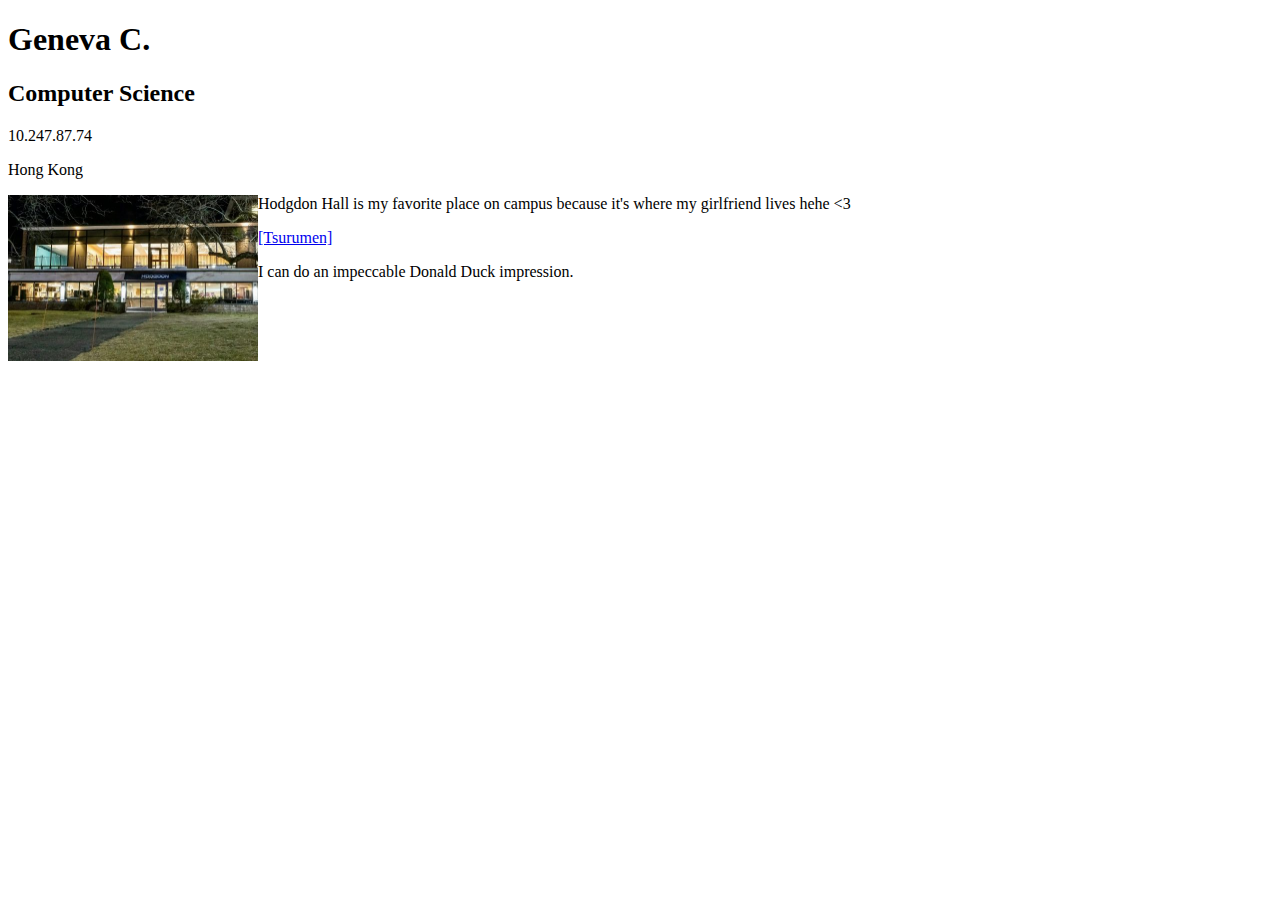
==== index.html @ 135264ea "First Commit" ====
<!DOCTYPE html>
<html>
    <head>
        <title>Geneva Cheng</title>
    </head>
    <body>
        <h1>Geneva C.</h1>
        <h2>Computer Science</h2>
        <p>10.247.87.74</p>
        <p>Hong Kong</p>
        <img src="images/Hodgdon.jpg" align="left" width="250"/>
        <p>Hodgdon Hall is my favorite place on campus because it's where my girlfriend lives hehe &lt;3</p>
        <a href="https://www.tsurumendavis.com/" target="_blank">[Tsurumen]</a>
        <p>I can do an impeccable Donald Duck impression.</p>
    </body>
</html>
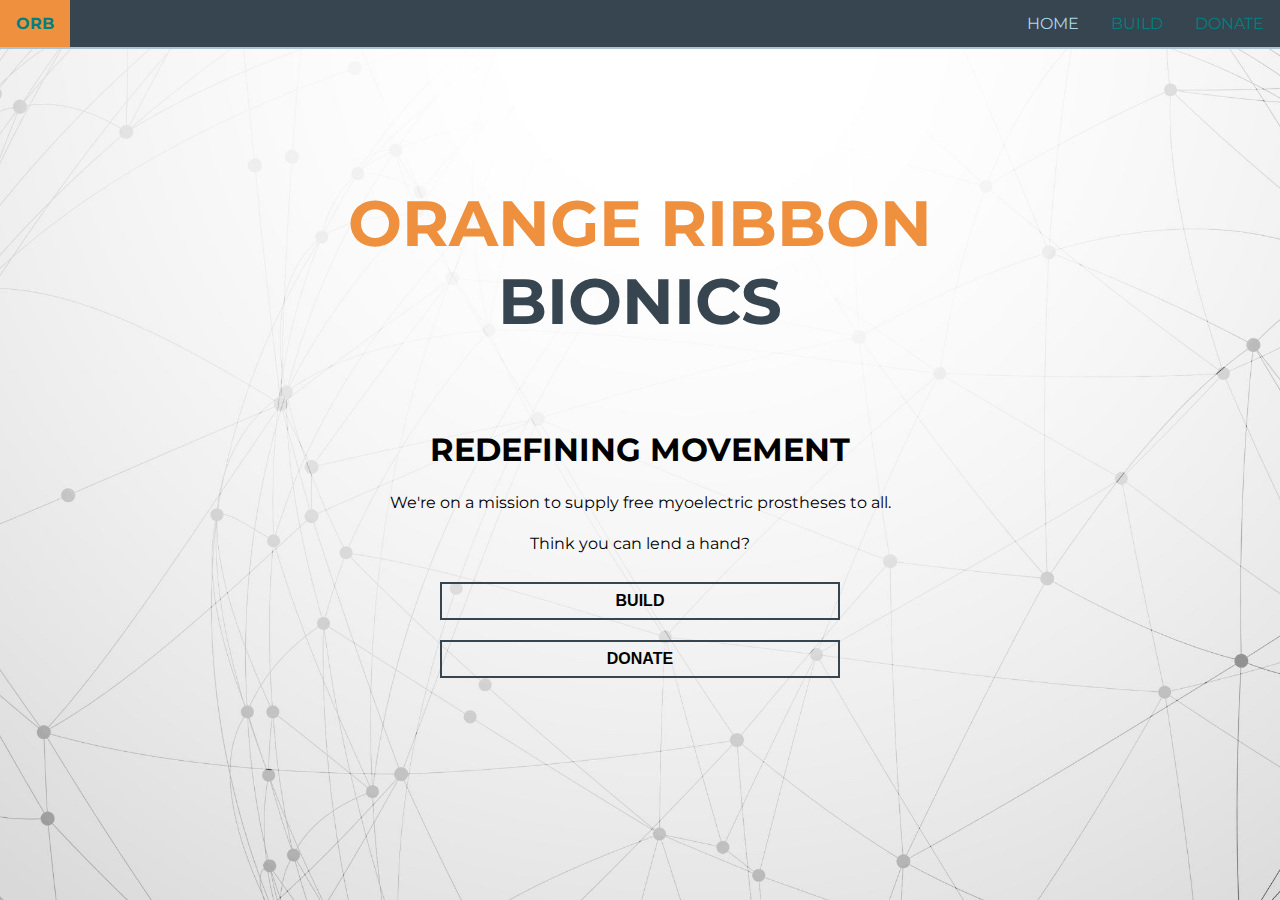
==== commit f88635b3: "Business Website" ====
--- a/index.html
+++ b/index.html
@@ -1,16 +1,42 @@
 <!DOCTYPE html>
 <html>
     <head>
-        <title>Geneva Cheng</title>
+        <title>Orange Ribbon Bionics</title>
+        <link rel="stylesheet" href="style.css">
+        <link rel="stylesheet" href="https://fonts.googleapis.com/css2?family=Montserrat">
+        <style>
+            .background {
+                background-image: url("images/background.jpg");
+                background-repeat: no-repeat;
+                background-position: center top;
+                background-size: cover;
+                height: 100vh;
+                overflow: scroll;
+            }
+        </style>
     </head>
     <body>
-        <h1>Geneva C.</h1>
-        <h2>Computer Science</h2>
-        <p>10.247.87.74</p>
-        <p>Hong Kong</p>
-        <img src="images/Hodgdon.jpg" align="left" width="250"/>
-        <p>Hodgdon Hall is my favorite place on campus because it's where my girlfriend lives hehe &lt;3</p>
-        <a href="https://www.tsurumendavis.com/" target="_blank">[Tsurumen]</a>
-        <p>I can do an impeccable Donald Duck impression.</p>
+        <div class="background">
+            <div class="header">
+                <a class="logo" href="index.html"><b>ORB</b></a>
+                <ul>
+                    <li><a class="active" href="index.html">HOME</a></li>
+                    <li><a href="build.html">BUILD</a></li>
+                    <li><a href="donate.html">DONATE</a></li>
+                </ul>
+            </div>
+            <div class="content">
+                <div style="text-align: center">
+                    <div class="main-title">
+                        <b><span style="color: #ee903e">ORANGE RIBBON</span> <span style="color: #36454F">BIONICS</span></b>
+                    </div>
+                    <h1>REDEFINING MOVEMENT</h1>
+                    <p>We're on a mission to supply free myoelectric prostheses to all.</p>
+                    <p>Think you can lend a hand?</p>
+                    <a href="build.html"><button type="button"><b>BUILD</b></button></a><br/>
+                    <a href="donate.html"><button class="last" type="button"><b>DONATE</b></button></a>
+                </div>
+            </div>
+        </div>
     </body>
 </html>
--- a/style.css
+++ b/style.css
@@ -0,0 +1,125 @@
+body {
+    font-family: "Montserrat";
+    margin: 0;
+    padding: 0;
+}
+
+p {
+    line-height: 25px;
+}
+
+.header {
+    background-color: #36454F;
+    overflow: hidden;
+    border-bottom: 2px solid #abc4d4;
+}
+
+.header .logo {
+    background-color: #ee903e;
+}
+
+.header a {
+    text-decoration: none;
+    color: #ffffff;
+    font-size: 16px;
+    padding: 14px 16px;
+    text-align: center;
+    float: left;
+}
+
+.header ul {
+    list-style-type: none;
+    margin: 0;
+    padding: 0;
+    float: right;
+}
+
+.header li {
+    float: left;
+}
+
+.header ul a:hover {
+    background-color: #f2f2f2;
+    color: #36454F !important;
+}
+
+.header ul a.active {
+    color: #add8e6;
+}
+
+.main-title {
+    margin: 15vh 0 10vh 0;
+    font-size: 64px;
+}
+
+.page-title {
+    text-align: center;
+    margin-top: 50px;
+}
+
+.content {
+    margin: 0 20vw;
+}
+
+.content .last {
+    margin-bottom: 15vh;
+}
+
+.content button {
+    margin: 10px 0;
+}
+
+button {
+    background-color: transparent;
+    border: 2px solid #36454F;
+    font-size: 16px;
+    width: 400px;
+    max-width: 50vw;
+    padding: 8px;
+    cursor: pointer;
+}
+
+button:hover {
+    background-color: #36454F;
+    color: #ffffff;
+}
+
+a:link {
+    color: #008080;
+}
+
+form {
+    margin: 0 25%;
+}
+
+fieldset {
+    margin: 10px;
+}
+
+input {
+    margin: 5px 0 10px 0;
+    padding: 12px 20px;
+    box-sizing: border-box;
+}
+
+input[type="submit"] {
+    background-color: transparent;
+    border: solid #36454F;
+    border-radius: 25px;
+    color: #36454F;
+    font-family: "Montserrat";
+    font-size: 18px;
+    width: 97.5%;
+    margin: 10px 0 100px 0;
+    cursor: pointer;
+}
+
+input[type="submit"]:hover {
+    background-color: #36454F;
+    color: #ffffff;
+}
+
+.left {
+    float: left;
+    margin: 0 10px 0 0;
+}
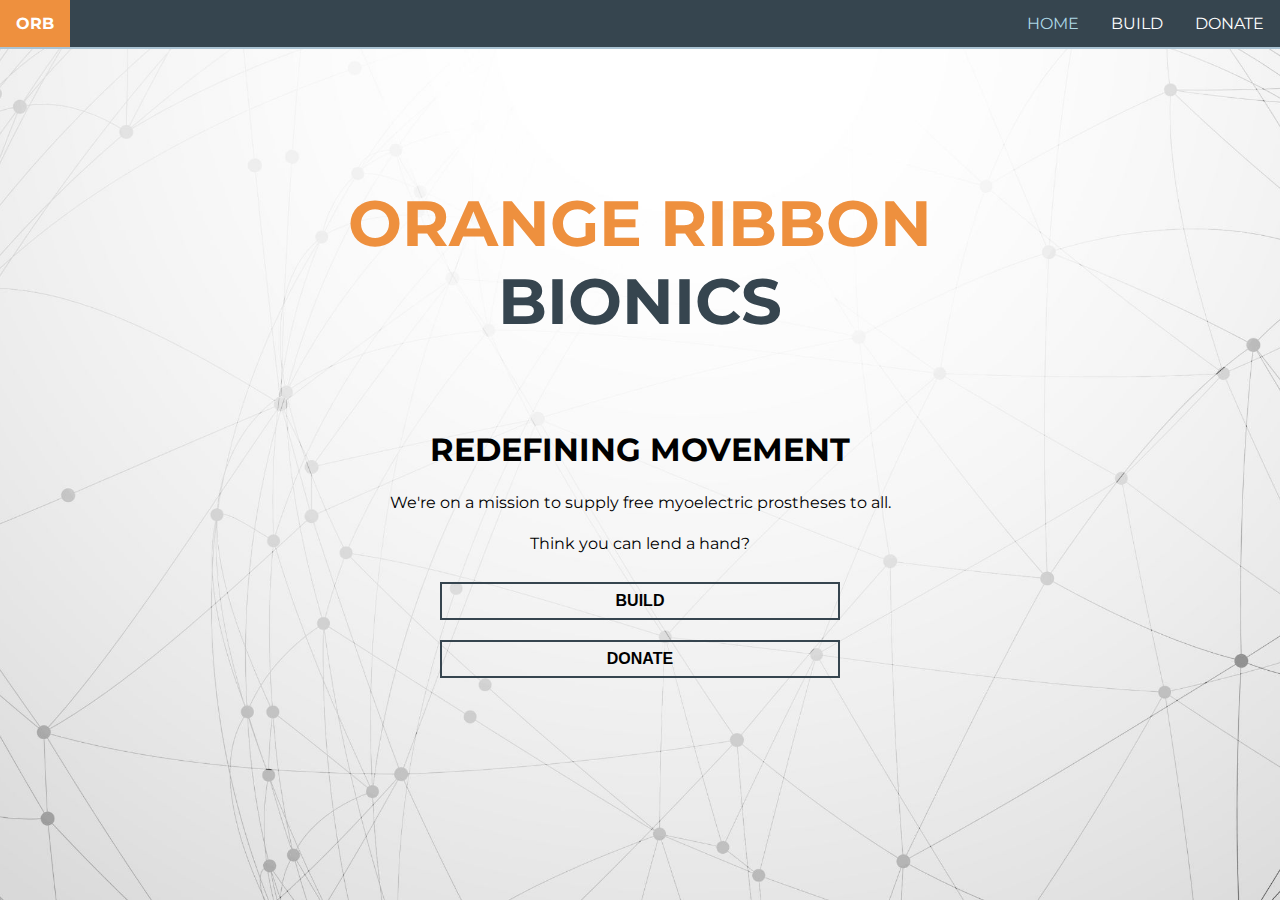
==== commit 0c08d521: "Business Website" ====
--- a/index.html
+++ b/index.html
@@ -33,8 +33,8 @@
                     <h1>REDEFINING MOVEMENT</h1>
                     <p>We're on a mission to supply free myoelectric prostheses to all.</p>
                     <p>Think you can lend a hand?</p>
-                    <a href="build.html"><button type="button"><b>BUILD</b></button></a><br/>
-                    <a href="donate.html"><button class="last" type="button"><b>DONATE</b></button></a>
+                    <button type="button" onclick="location.href='build.html'"><b>BUILD</b></button></a><br/>
+                    <button class="last" type="button" onclick="location.href='donate.html'"><b>DONATE</b></button></a>
                 </div>
             </div>
         </div>
--- a/style.css
+++ b/style.css
@@ -84,10 +84,6 @@
     color: #ffffff;
 }
 
-a:link {
-    color: #008080;
-}
-
 form {
     margin: 0 25%;
 }
